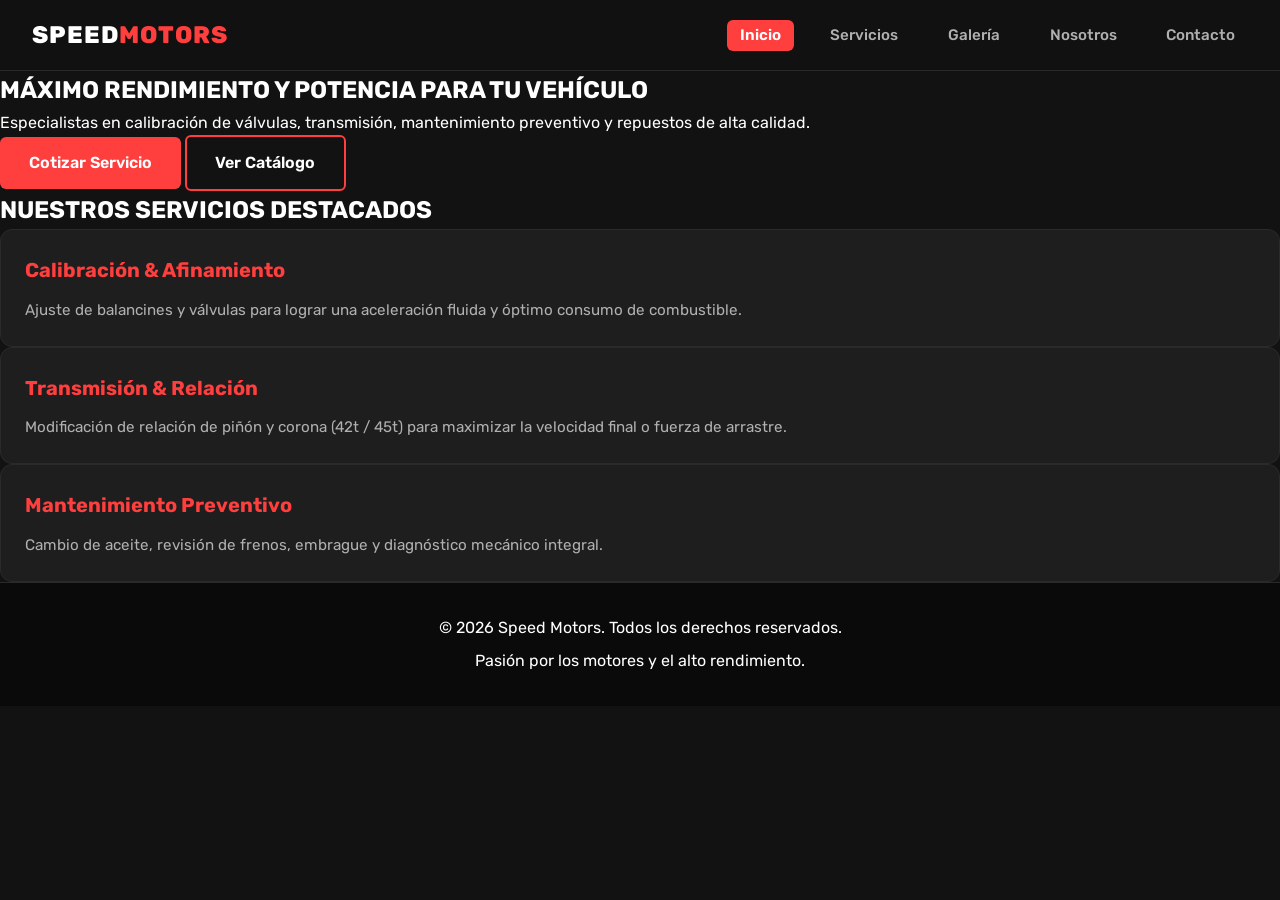
==== index.html @ d4fe629a "Primer commit" ====
<!DOCTYPE html>
<html lang="es">
<head>
    <!-- Metadatos para el funcionamiento de la pagina -->
    <meta charset="UTF-8">
    <meta name="viewport" content="width=device-width, initial-scale=1.0">
    <link rel="preconnect" href="https://fonts.googleapis.com">
    <link rel="preconnect" href="https://fonts.gstatic.com" crossorigin>
    <link href="https://fonts.googleapis.com/css2?family=Rubik:ital,wght@0,300..900;1,300..900&display=swap" rel="stylesheet">

    <!-- SEO -->
    <title>Speed Motors | Taller Mecánico & Performance</title>
    <meta name="description" content="Especialistas en mantenimiento, repuestos y modificación de rendimiento para tu vehículo. Atencion eficaz en Speed Motors!.">
    <meta name="keywords" content="taller mecanico, repuestos, mantenimiento, calibracion, performance, motos">
    <meta name="author" content="Axel">
    <link rel="stylesheet" href="./styles/main.css">
</head>
<body>

    <header class="header">
        <a href="./index.html" class="header__logo-link">
            <span class="header__logo-text">SPEED<span class="header__logo-accent">MOTORS</span></span>
        </a>

        <nav class="nav">
            <ul class="nav__list">
                <li class="nav__item"><a href="./index.html" class="nav__link nav__link--active">Inicio</a></li>
                <li class="nav__item"><a href="./pages/menu.html" class="nav__link">Servicios</a></li>   
                <li class="nav__item"><a href="./pages/galeria.html" class="nav__link">Galería</a></li>
                <li class="nav__item"><a href="./pages/nosotros.html" class="nav__link">Nosotros</a></li>
                <li class="nav__item"><a href="./pages/contacto.html" class="nav__link">Contacto</a></li>
            </ul>
        </nav>
    </header>

    <main class="main">
        
        <section class="hero">
            <div class="hero__content">
                <h1 class="hero__title">MÁXIMO RENDIMIENTO Y POTENCIA PARA TU VEHÍCULO</h1>
                <p class="hero__subtitle">Especialistas en calibración de válvulas, transmisión, mantenimiento preventivo y repuestos de alta calidad.</p>
                <div class="hero__buttons">
                    <a href="./pages/contacto.html" class="btn btn--primary">Cotizar Servicio</a>
                    <a href="./pages/menu.html" class="btn btn--secondary">Ver Catálogo</a>
                </div>
            </div>
        </section>

        <!-- Tarjetas para servicios rapidos -->
        <section class="features">
            <h2 class="features__title">NUESTROS SERVICIOS DESTACADOS</h2>
            
            <div class="features__grid">
                <!-- Tarjeta 1 -->
                <article class="card">
                    <div class="card__body">
                        <h3 class="card__title">Calibración & Afinamiento</h3>
                        <p class="card__text">Ajuste de balancines y válvulas para lograr una aceleración fluida y óptimo consumo de combustible.</p>
                    </div>
                </article>

                <!-- Tarjeta 2 -->
                <article class="card">
                    <div class="card__body">
                        <h3 class="card__title">Transmisión & Relación</h3>
                        <p class="card__text">Modificación de relación de piñón y corona (42t / 45t) para maximizar la velocidad final o fuerza de arrastre.</p>
                    </div>
                </article>

                <!-- Tarjeta 3 -->
                <article class="card">
                    <div class="card__body">
                        <h3 class="card__title">Mantenimiento Preventivo</h3>
                        <p class="card__text">Cambio de aceite, revisión de frenos, embrague y diagnóstico mecánico integral.</p>
                    </div>
                </article>
            </div>
        </section>

    </main>

    <footer class="footer">
    <div class="footer__content">
        <p>&copy; 2026 Speed Motors. Todos los derechos reservados.</p>
        <p>Pasión por los motores y el alto rendimiento.</p>
    </div>
</footer>

</body>
</html>
---- styles/main.css ----
* {
  margin: 0;
  padding: 0;
  box-sizing: border-box;
}

body {
  font-family: "Rubik", sans-serif;
  background-color: #121212;
  color: #ffffff;
  line-height: 1.6;
  overflow-x: hidden;
}

a {
  text-decoration: none;
  color: inherit;
}

ul {
  list-style: none;
}

img {
  max-width: 100%;
  height: auto;
  display: block;
}

@keyframes fadeIn {
  from {
    opacity: 0;
    transform: translateY(15px);
  }
  to {
    opacity: 1;
    transform: translateY(0);
  }
}
@keyframes pulse {
  0% {
    box-shadow: 0 0 0 0 rgba(255, 62, 62, 0.4);
  }
  70% {
    box-shadow: 0 0 0 12px rgba(255, 62, 62, 0);
  }
  100% {
    box-shadow: 0 0 0 0 rgba(255, 62, 62, 0);
  }
}
.header {
  background-color: rgba(18, 18, 18, 0.95);
  backdrop-filter: blur(8px);
  position: sticky;
  top: 0;
  z-index: 1000;
  border-bottom: 1px solid #2a2a2a;
  padding: 1rem 2rem;
  display: flex;
  flex-direction: row;
  justify-content: space-between;
  align-items: center;
}
@media (max-width: 768px) {
  .header {
    flex-direction: column;
    gap: 1rem;
    padding: 1rem;
  }
}
.header__logo-link {
  font-size: 1.5rem;
  font-weight: 800;
  letter-spacing: 1px;
  transition: all 0.3s ease;
}
.header__logo-link:hover {
  transform: scale(1.03);
}
.header__logo-text {
  color: #ffffff;
}
.header__logo-accent {
  color: #ff3e3e;
}
.header .nav__list {
  display: flex;
  gap: 1.5rem;
}
@media (max-width: 768px) {
  .header .nav__list {
    gap: 0.8rem;
    flex-wrap: wrap;
    justify-content: center;
  }
}
.header .nav__link {
  color: #b0b0b0;
  font-size: 0.95rem;
  font-weight: 500;
  padding: 0.4rem 0.8rem;
  border-radius: 6px;
  transition: all 0.3s ease;
}
.header .nav__link:hover {
  color: #ffffff;
  background-color: rgba(255, 62, 62, 0.15);
}
.header .nav__link--active {
  color: #ffffff;
  background-color: #ff3e3e;
  font-weight: 600;
}
.header .nav__link--active:hover {
  background-color: #d32f2f;
}

.footer {
  background-color: rgb(10.35, 10.35, 10.35);
  border-top: 1px solid #2a2a2a;
  padding: 2rem 1rem;
  margin-top: auto;
  text-align: center;
}
.footer__content {
  display: flex;
  flex-direction: column;
  justify-content: center;
  align-items: center;
  gap: 0.5rem;
}
.footer__text {
  color: #ffffff;
  font-weight: 500;
  font-size: 0.95rem;
}
.footer__subtext {
  color: #b0b0b0;
  font-size: 0.85rem;
  font-style: italic;
}

.btn {
  display: inline-block;
  padding: 0.8rem 1.8rem;
  border-radius: 6px;
  font-weight: 600;
  cursor: pointer;
  border: none;
  transition: all 0.3s ease;
  text-align: center;
  text-decoration: none;
}
.btn--primary {
  background-color: #ff3e3e;
  color: #ffffff;
}
.btn--primary:hover {
  background-color: #d32f2f;
  transform: translateY(-2px);
  box-shadow: 0 4px 12px rgba(255, 62, 62, 0.4);
}
.btn--secondary {
  background-color: transparent;
  color: #ffffff;
  border: 2px solid #ff3e3e;
}
.btn--secondary:hover {
  background-color: #ff3e3e;
  transform: translateY(-2px);
}

.card {
  background-color: #1e1e1e;
  border: 1px solid #2a2a2a;
  border-radius: 12px;
  padding: 1.5rem;
  transition: all 0.3s ease;
}
.card:hover {
  transform: translateY(-5px);
  border-color: #ff3e3e;
  box-shadow: 0 4px 12px rgba(0, 0, 0, 0.3);
}
.card__title {
  color: #ff3e3e;
  font-size: 1.25rem;
  margin-bottom: 0.8rem;
}
.card__text {
  color: #b0b0b0;
  font-size: 0.95rem;
  line-height: 1.5;
}

.home .hero {
  background: linear-gradient(rgba(18, 18, 18, 0.85), rgba(18, 18, 18, 0.95)), url("../assets/hero-bg.jpg") center/cover no-repeat;
  padding: 5rem 1.5rem;
  text-align: center;
  animation: fadeIn 0.8s ease-in-out;
}
.home .hero__content {
  max-width: 800px;
  margin: 0 auto;
}
.home .hero__title {
  font-size: 2.5rem;
  font-weight: 900;
  margin-bottom: 1rem;
  color: #ffffff;
  text-transform: uppercase;
  letter-spacing: 1px;
}
@media (max-width: 768px) {
  .home .hero__title {
    font-size: 1.8rem;
  }
}
.home .hero__subtitle {
  font-size: 1.1rem;
  color: #b0b0b0;
  margin-bottom: 2rem;
}
.home .hero__buttons {
  display: flex;
  gap: 1rem;
  justify-content: center;
}
@media (max-width: 768px) {
  .home .hero__buttons {
    flex-direction: column;
    align-items: center;
  }
}
.home .features {
  padding: 4rem 2rem;
  max-width: 1200px;
  margin: 0 auto;
}
.home .features__title {
  text-align: center;
  font-size: 1.8rem;
  margin-bottom: 2.5rem;
  color: #ffffff;
}
.home .features__grid {
  display: grid;
  grid-template-columns: repeat(auto-fit, minmax(280px, 1fr));
  gap: 2rem;
}

.contact-page {
  padding: 3rem 2rem;
  max-width: 800px;
  margin: 0 auto;
}
.contact-page__header {
  text-align: center;
  margin-bottom: 2.5rem;
}
.contact-page__title {
  font-size: 2.2rem;
  color: #ff3e3e;
  margin-bottom: 0.5rem;
}
.contact-page__subtitle {
  color: #b0b0b0;
}
.contact-page .form {
  background-color: #1e1e1e;
  padding: 2.5rem;
  border-radius: 12px;
  border: 1px solid #2a2a2a;
  display: flex;
  flex-direction: column;
  gap: 1.5rem;
}
@media (max-width: 768px) {
  .contact-page .form {
    padding: 1.5rem;
  }
}
.contact-page .form__group {
  display: flex;
  flex-direction: column;
  gap: 0.5rem;
}
.contact-page .form__label {
  color: #ffffff;
  font-size: 0.95rem;
  font-weight: 500;
}
.contact-page .form__input, .contact-page .form__select, .contact-page .form__textarea {
  width: 100%;
  padding: 0.8rem 1rem;
  background-color: rgb(25.65, 25.65, 25.65);
  border: 1px solid #2a2a2a;
  border-radius: 6px;
  color: #ffffff;
  font-family: "Rubik", sans-serif;
  font-size: 0.95rem;
  transition: all 0.3s ease;
}
.contact-page .form__input:focus, .contact-page .form__select:focus, .contact-page .form__textarea:focus {
  outline: none;
  border-color: #ff3e3e;
  box-shadow: 0 0 0 3px rgba(255, 62, 62, 0.2);
}
.contact-page .form__textarea {
  resize: vertical;
  min-height: 120px;
}

.about {
  padding: 3rem 2rem;
  max-width: 1000px;
  margin: 0 auto;
}
.about__header {
  text-align: center;
  margin-bottom: 3rem;
}
.about__title {
  font-size: 2.2rem;
  color: #ff3e3e;
  margin-bottom: 0.5rem;
}
.about__subtitle {
  color: #b0b0b0;
}
.about__content {
  display: flex;
  flex-direction: column;
  gap: 2.5rem;
}
.about__text-block {
  background-color: #1e1e1e;
  padding: 2rem;
  border-radius: 12px;
  border: 1px solid #2a2a2a;
}
.about__text-block h2 {
  color: #ffffff;
  font-size: 1.4rem;
  margin-bottom: 1rem;
  border-bottom: 2px solid #ff3e3e;
  display: inline-block;
  padding-bottom: 0.3rem;
}
.about__text-block p {
  color: #b0b0b0;
  line-height: 1.7;
}
.about__grid {
  display: grid;
  grid-template-columns: repeat(auto-fit, minmax(280px, 1fr));
  gap: 1.5rem;
}

.gallery-page {
  padding: 3rem 2rem;
  max-width: 1200px;
  margin: 0 auto;
}
.gallery-page__header {
  text-align: center;
  margin-bottom: 3rem;
}
.gallery-page__title {
  font-size: 2.2rem;
  color: #ff3e3e;
  margin-bottom: 0.5rem;
}
.gallery-page__subtitle {
  color: #b0b0b0;
}
.gallery-page__grid {
  display: grid;
  grid-template-columns: repeat(auto-fit, minmax(250px, 1fr));
  gap: 1.5rem;
}
.gallery-page__item {
  background-color: #1e1e1e;
  border-radius: 12px;
  overflow: hidden;
  border: 1px solid #2a2a2a;
  transition: all 0.3s ease;
}
.gallery-page__item:hover {
  transform: translateY(-5px);
  border-color: #ff3e3e;
}
.gallery-page__item:hover img {
  transform: scale(1.05);
}
.gallery-page__item img {
  width: 100%;
  height: 200px;
  -o-object-fit: cover;
     object-fit: cover;
  transition: all 0.3s ease;
}
.gallery-page__item figcaption {
  padding: 1rem;
  text-align: center;
  color: #ffffff;
  font-size: 0.95rem;
  font-weight: 500;
}

.thankyou-page {
  padding: 5rem 2rem;
  max-width: 650px;
  margin: 0 auto;
  text-align: center;
  animation: fadeIn 0.6s ease-in-out;
}
.thankyou-page__card {
  background-color: #1e1e1e;
  padding: 3rem 2rem;
  border-radius: 12px;
  border: 1px solid #2a2a2a;
  display: flex;
  flex-direction: column;
  justify-content: center;
  align-items: center;
  gap: 1.5rem;
}
.thankyou-page__icon {
  font-size: 3.5rem;
  color: #ff3e3e;
}
.thankyou-page__title {
  font-size: 2rem;
  color: #ffffff;
}
.thankyou-page__text {
  color: #b0b0b0;
  line-height: 1.6;
}

.services-page {
  padding: 3rem 2rem;
  max-width: 1200px;
  margin: 0 auto;
}
.services-page__header {
  text-align: center;
  margin-bottom: 3rem;
}
.services-page__title {
  font-size: 2.2rem;
  color: #ff3e3e;
  margin-bottom: 0.5rem;
}
.services-page__subtitle {
  color: #b0b0b0;
}
.services-page__grid {
  display: grid;
  grid-template-columns: repeat(auto-fit, minmax(300px, 1fr));
  gap: 2rem;
}/*# sourceMappingURL=main.css.map */
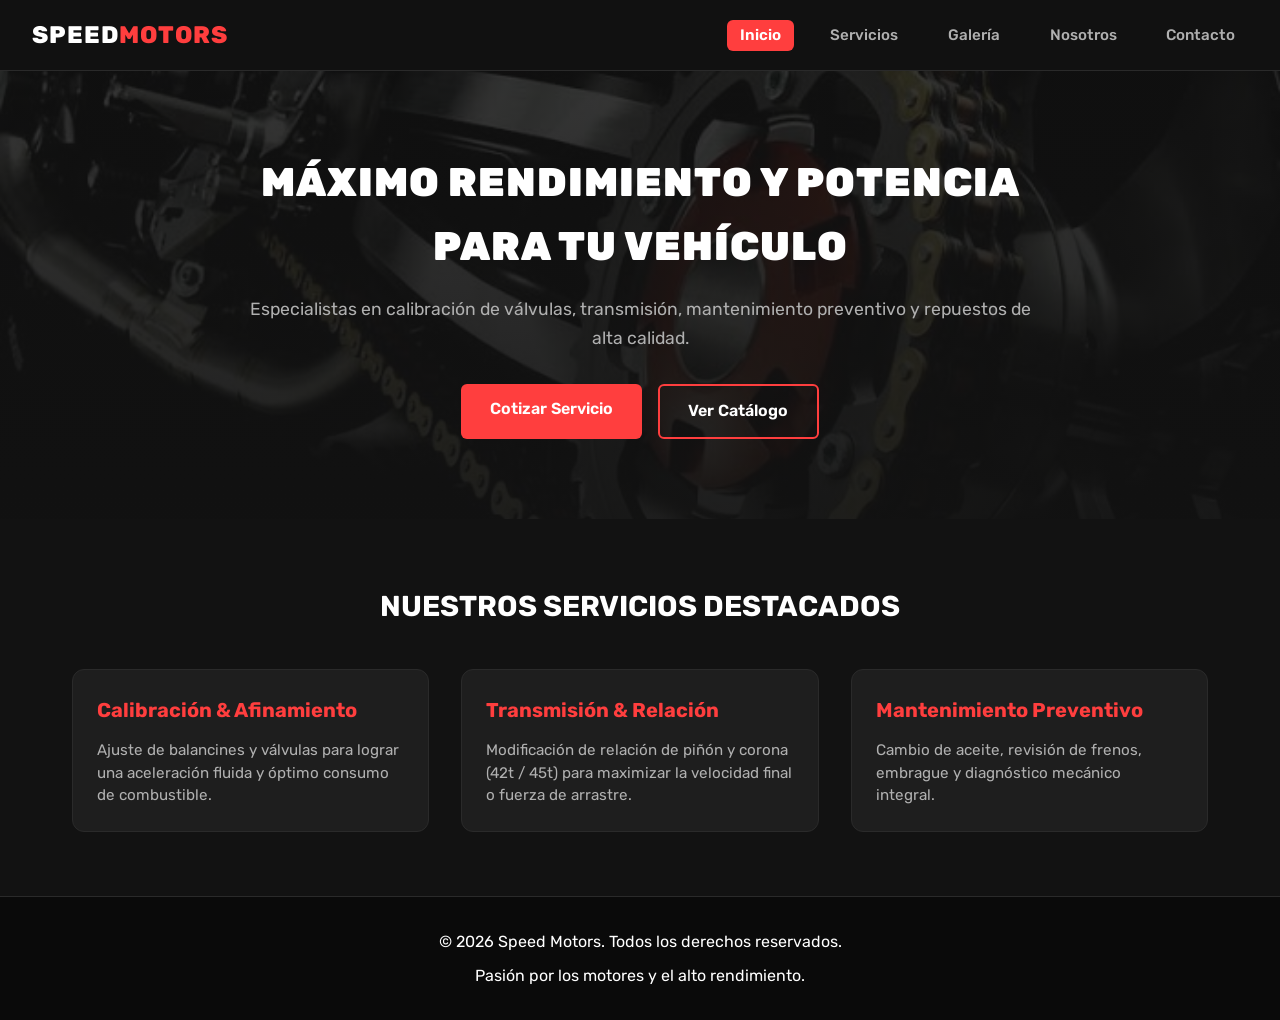
==== commit af0cae3e: "fix correción de rutas de imágenes y grillar" ====
--- a/index.html
+++ b/index.html
@@ -33,7 +33,7 @@
         </nav>
     </header>
 
-    <main class="main">
+    <main class="home">
         
         <section class="hero">
             <div class="hero__content">
--- a/styles/main.css
+++ b/styles/main.css
@@ -194,7 +194,7 @@
 }
 
 .home .hero {
-  background: linear-gradient(rgba(18, 18, 18, 0.85), rgba(18, 18, 18, 0.95)), url("../assets/hero-bg.jpg") center/cover no-repeat;
+  background: linear-gradient(rgba(18, 18, 18, 0.85), rgba(18, 18, 18, 0.95)), url("../assets/images/images.jpg") center/cover no-repeat;
   padding: 5rem 1.5rem;
   text-align: center;
   animation: fadeIn 0.8s ease-in-out;
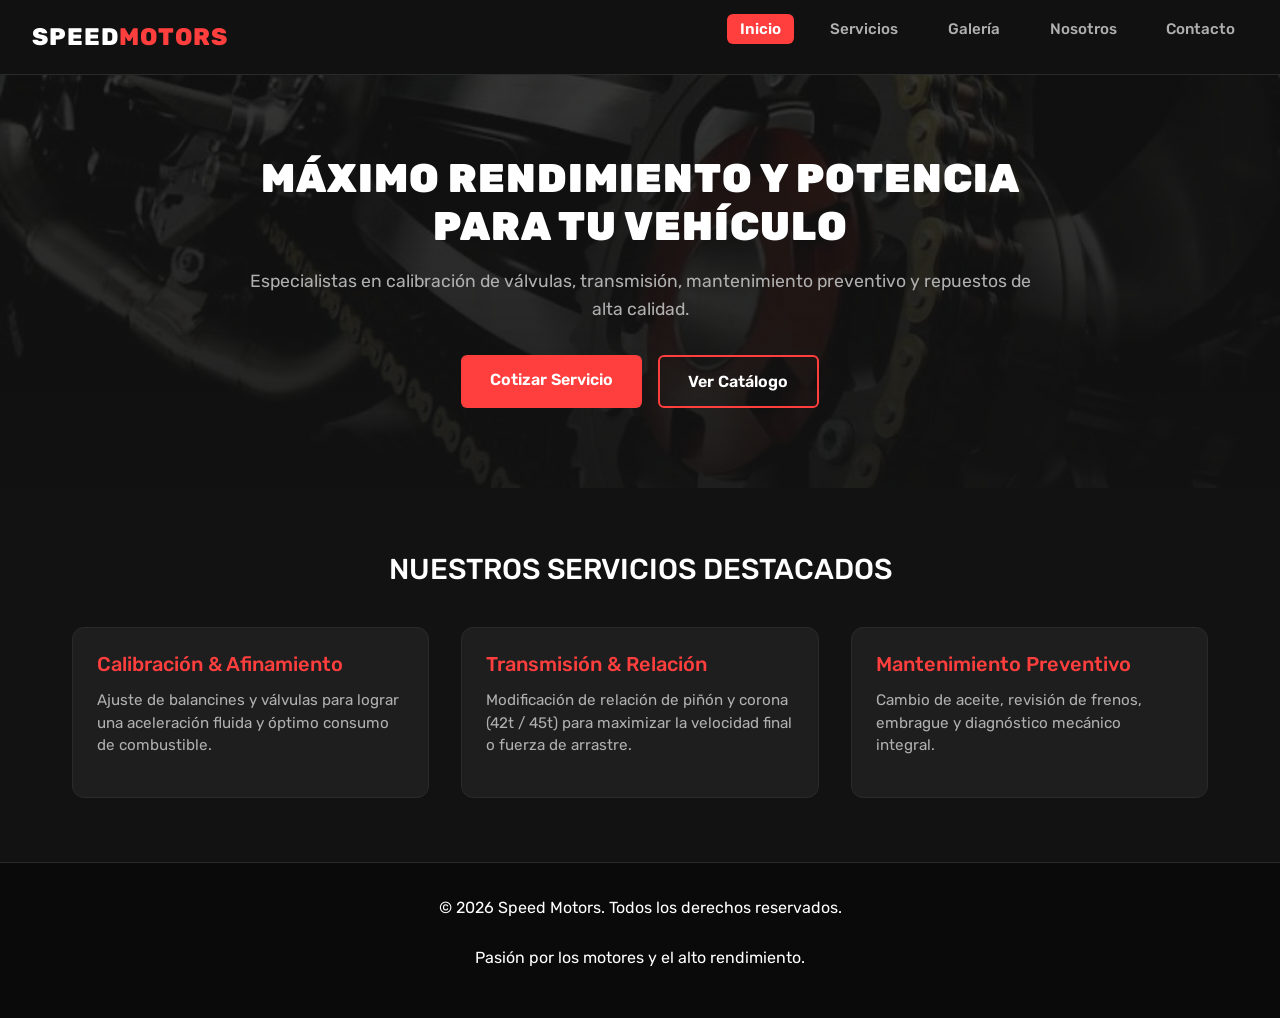
==== commit 3d6dfea9: "Actualizacion de codigo" ====
--- a/index.html
+++ b/index.html
@@ -8,12 +8,26 @@
     <link rel="preconnect" href="https://fonts.gstatic.com" crossorigin>
     <link href="https://fonts.googleapis.com/css2?family=Rubik:ital,wght@0,300..900;1,300..900&display=swap" rel="stylesheet">
 
+    <!-- Bootstrap (CSS, Animaciones ) --> 
+     <link href="https://cdn.jsdelivr.net/npm/bootstrap@5.3.3/dist/css/bootstrap.min.css" rel="stylesheet">
+     <link rel="stylesheet" href="./css/main.css">
+
     <!-- SEO -->
     <title>Speed Motors | Taller Mecánico & Performance</title>
+    <link rel="icon" type="image/jpeg" href="./assets/images/LogoSpeedMotors.jpg">
+
     <meta name="description" content="Especialistas en mantenimiento, repuestos y modificación de rendimiento para tu vehículo. Atencion eficaz en Speed Motors!.">
     <meta name="keywords" content="taller mecanico, repuestos, mantenimiento, calibracion, performance, motos">
     <meta name="author" content="Axel">
     <link rel="stylesheet" href="./styles/main.css">
+
+    <!--OPEN GRAPH-->
+    <meta property="og:title" content="Speed Motors | Taller Mecánico & Performance">
+    <meta property="og:description" content="Especialistas en mantenimiento, repuestos y modificación de rendimiento para tu vehículo. Atencion eficaz en Speed Motors!.">
+    <meta property="og:image" content="https://raw.githubusercontent.com/Axel-wav/SpeedMotors-detalles-/refs/heads/main/assets/images/LogoSpeedMotors.jpg">
+    <meta property="og:url" content="https://github.com/Axel-wav/SpeedMotors-detalles-.git">
+    <meta property="og:type" content="website">
+    <link rel="stylesheet" href="./css/main.css">
 </head>
 <body>
 
--- a/styles/main.css
+++ b/styles/main.css
@@ -151,6 +151,7 @@
   text-align: center;
   text-decoration: none;
 }
+
 .btn--primary {
   background-color: #ff3e3e;
   color: #ffffff;
@@ -386,13 +387,6 @@
   border: 1px solid #2a2a2a;
   transition: all 0.3s ease;
 }
-.gallery-page__item:hover {
-  transform: translateY(-5px);
-  border-color: #ff3e3e;
-}
-.gallery-page__item:hover img {
-  transform: scale(1.05);
-}
 .gallery-page__item img {
   width: 100%;
   height: 200px;
@@ -407,6 +401,13 @@
   font-size: 0.95rem;
   font-weight: 500;
 }
+.gallery-page__item:hover {
+  transform: translateY(-5px);
+  border-color: #ff3e3e;
+}
+.gallery-page__item:hover img {
+  transform: scale(1.05);
+}
 
 .thankyou-page {
   padding: 5rem 2rem;
